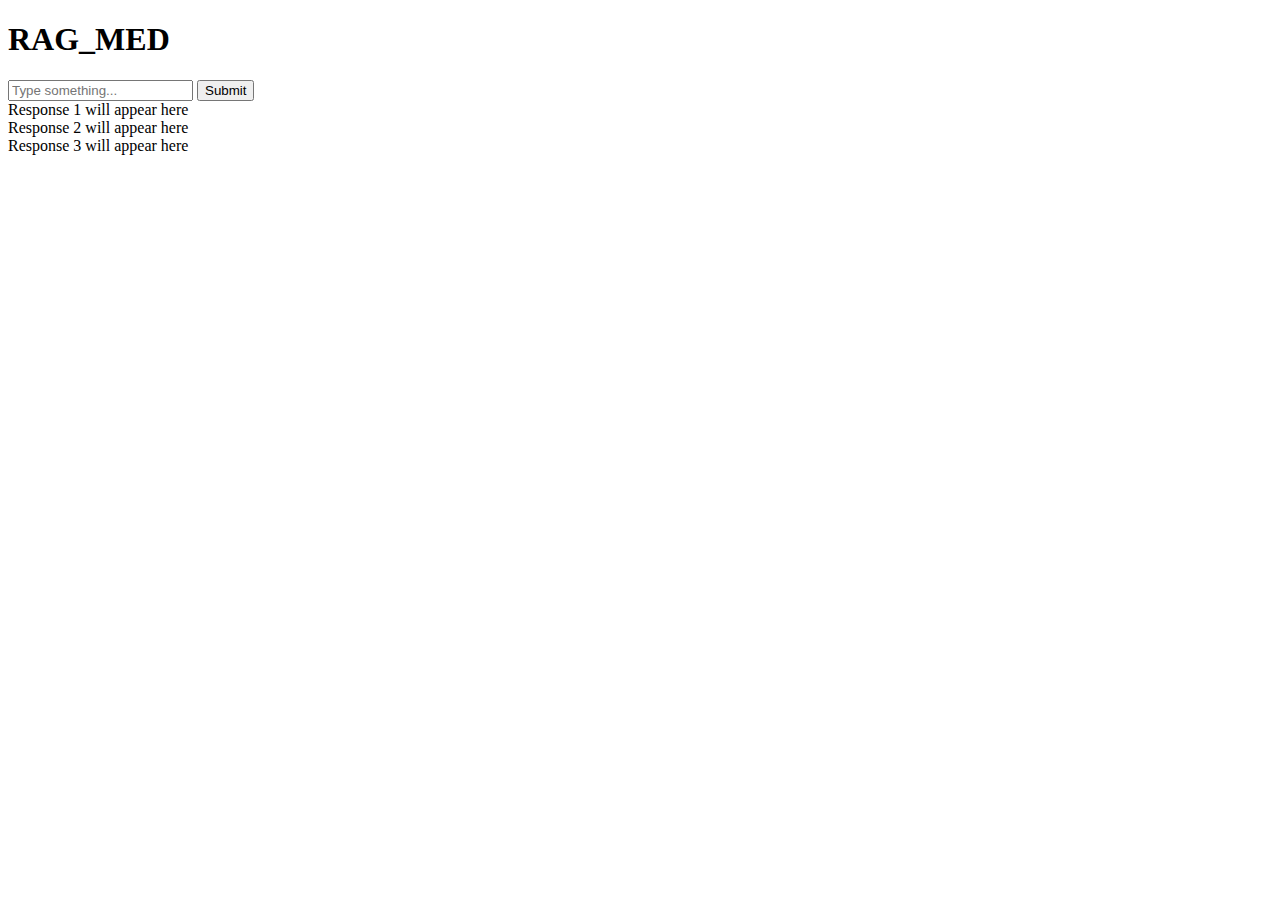
==== templates/index.html @ 59e754c2 "made it so it launches with a python file. And make a .yml file to specify all dependencies needed t" ====
<!DOCTYPE html>
<html lang="en">
<head>
    <meta charset="UTF-8">
    <meta name="viewport" context="width=device-width, initial=scale=1.0">
    <title>RAG_MED</title>
    <link rel="stylesheet" href="{{ url_for('static', filename='index.css') }}">
    <link href="https://fonts.googleapis.com/css2?family=Press+Start+2P&display=swap" rel="stylesheet">

</head>

<body>
    <div class="main-div">
        <h1>RAG_MED</h1>
        <input type="text" id="userInput" placeholder="Type something..." />
        <button class="submit-button">Submit</button>

        <div class="response-div">
            <div id="response1" class="response-box">Response 1 will appear here</div>
            <div id="response2" class="response-box">Response 2 will appear here</div>
            <div id="response3" class="response-box">Response 3 will appear here</div>
        </div>
    </div>
</body>
</html>
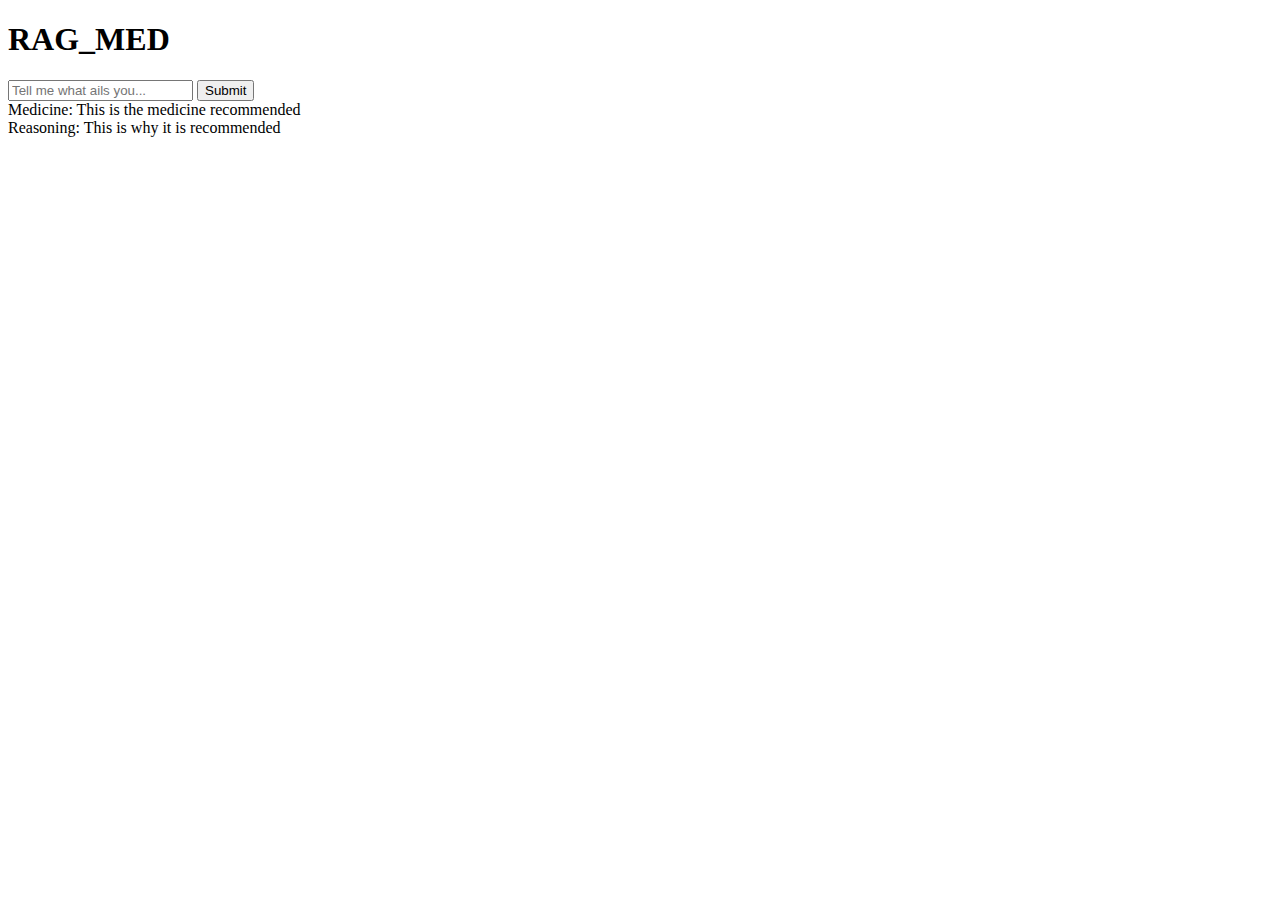
==== commit e6a6c56d: "Tweaked wording" ====
--- a/templates/index.html
+++ b/templates/index.html
@@ -12,13 +12,12 @@
 <body>
     <div class="main-div">
         <h1>RAG_MED</h1>
-        <input type="text" id="userInput" placeholder="Type something..." />
+        <input type="text" id="userInput" placeholder="Tell me what ails you..." />
         <button class="submit-button">Submit</button>
 
         <div class="response-div">
-            <div id="response1" class="response-box">Response 1 will appear here</div>
-            <div id="response2" class="response-box">Response 2 will appear here</div>
-            <div id="response3" class="response-box">Response 3 will appear here</div>
+            <div id="response1" class="response-box">Medicine: This is the medicine recommended</div>
+            <div id="response2" class="response-box">Reasoning: This is why it is recommended</div>
         </div>
     </div>
 </body>
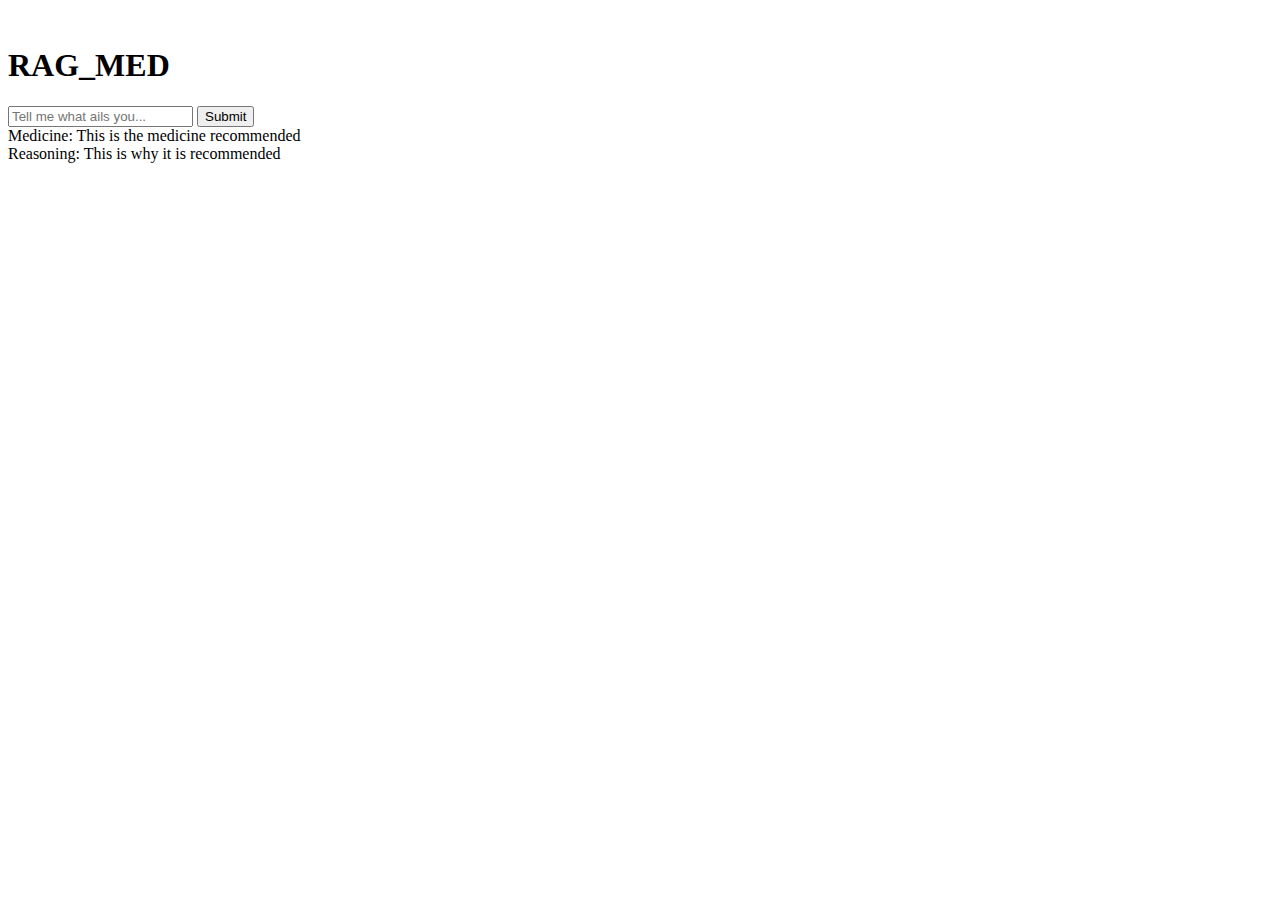
==== commit 3ef51819: "added img part" ====
--- a/templates/index.html
+++ b/templates/index.html
@@ -10,6 +10,9 @@
 </head>
 
 <body>
+    <div class="wizard_div">
+        <img src="../assets/wizard.png" alt="">
+    </div>
     <div class="main-div">
         <h1>RAG_MED</h1>
         <input type="text" id="userInput" placeholder="Tell me what ails you..." />
@@ -21,4 +24,4 @@
         </div>
     </div>
 </body>
-</html>+</html>
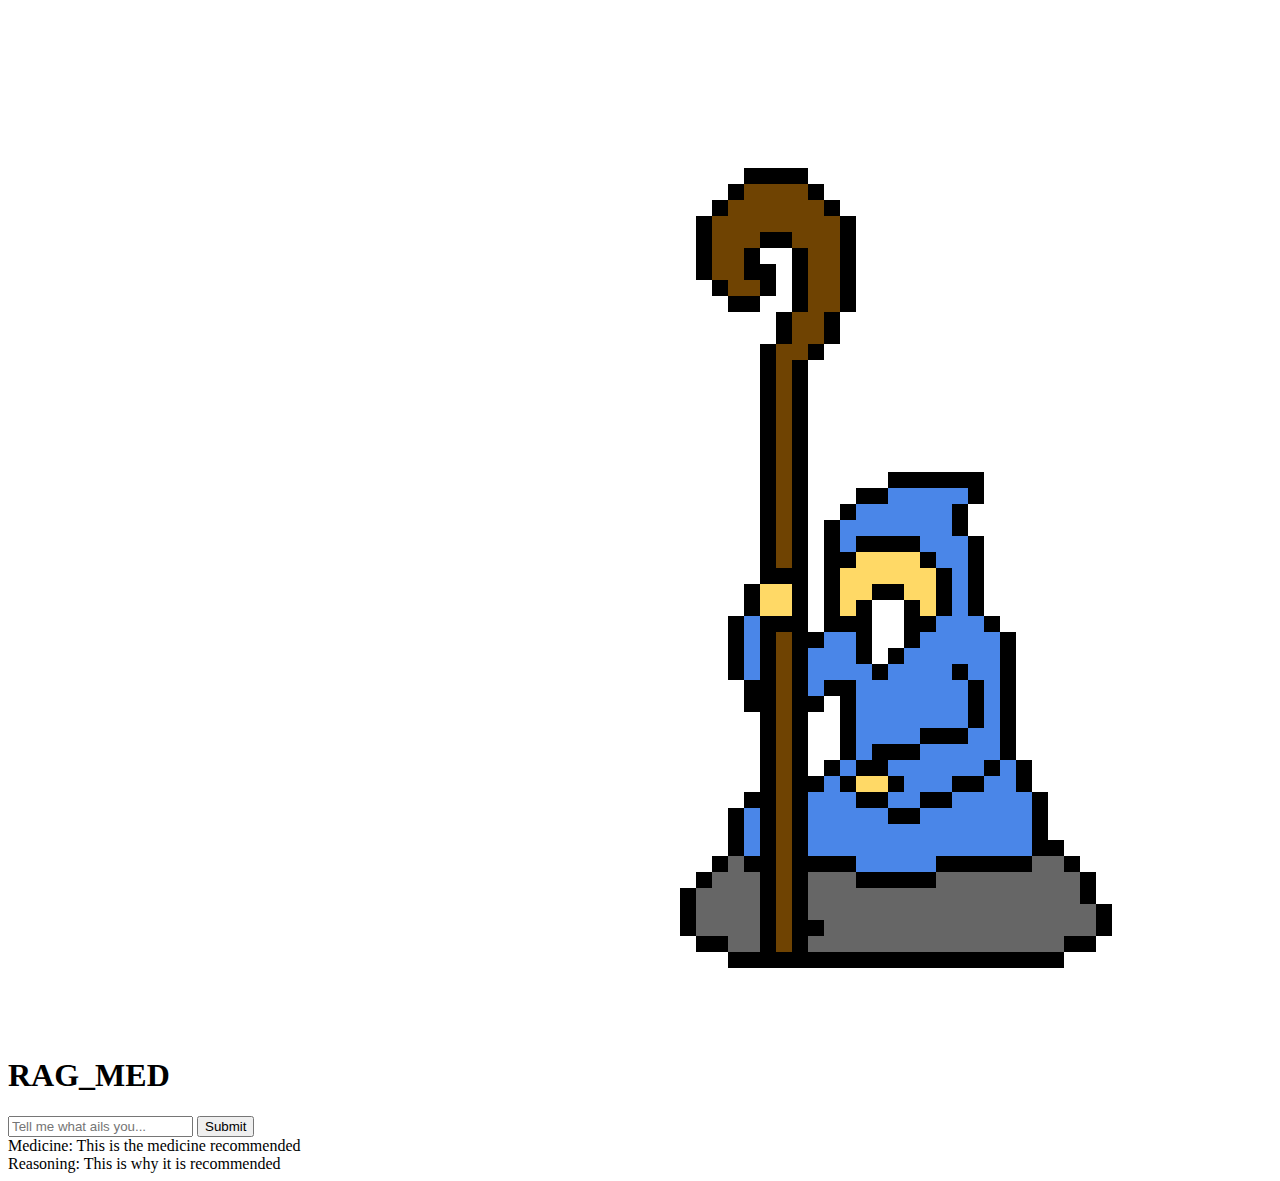
==== commit 694b0f85: "added a sick wizard" ====
--- a/templates/index.html
+++ b/templates/index.html
@@ -11,7 +11,7 @@
 
 <body>
     <div class="wizard_div">
-        <img src="../assets/wizard.png" alt="">
+        <img src="../static/assets/Wizard.png" alt="wizard not found" class="wizard"> 
     </div>
     <div class="main-div">
         <h1>RAG_MED</h1>
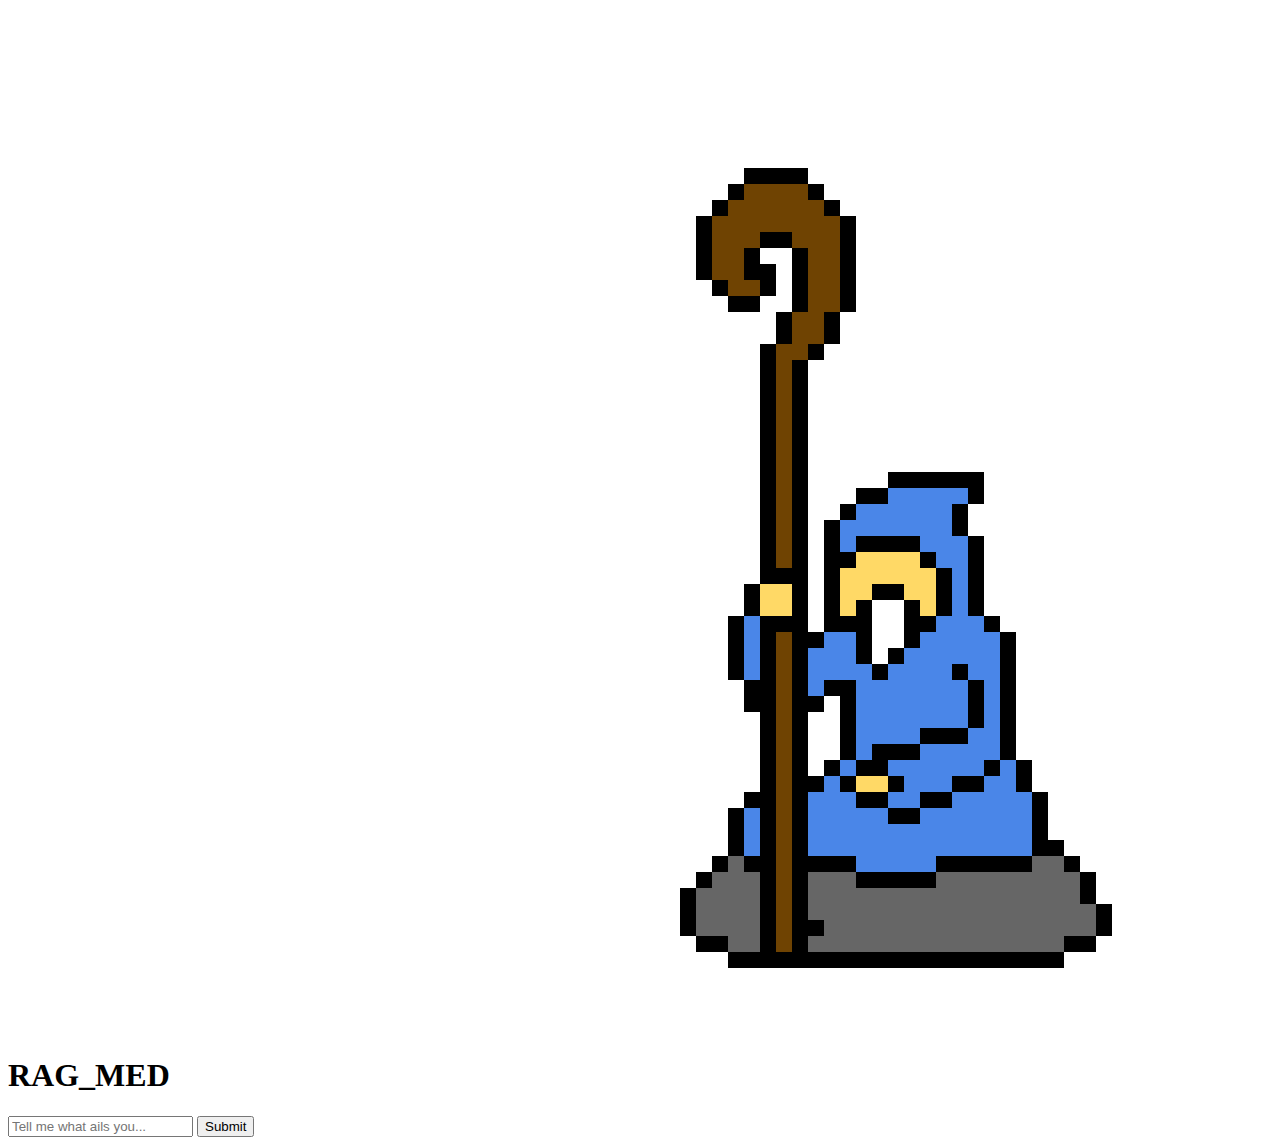
==== commit 0e4b5662: "push" ====
--- a/templates/index.html
+++ b/templates/index.html
@@ -19,9 +19,28 @@
         <button class="submit-button">Submit</button>
 
         <div class="response-div">
-            <div id="response1" class="response-box">Medicine: This is the medicine recommended</div>
-            <div id="response2" class="response-box">Reasoning: This is why it is recommended</div>
+            <div id="response1" class="response-box"></div>
+            <div id="response2" class="response-box"></div>
         </div>
     </div>
 </body>
 </html>
+
+<script>
+    document.querySelector('.submit-button').addEventListener('click', async () => {
+        const userInput = document.getElementById('userInput').value;
+
+        const response = await fetch('/query', {
+            method: 'POST',
+            headers: {
+                'Content-Type': 'application/json'
+            },
+            body: JSON.stringify({ symptoms: userInput })
+        });
+
+        const data = await response.json();
+        document.getElementById('response1').innerText = 'Medicine: ' + data.medicine;
+        document.getElementById('response2').innerText = 'Reasoning: ' + data.reason;
+    });
+</script>
+
